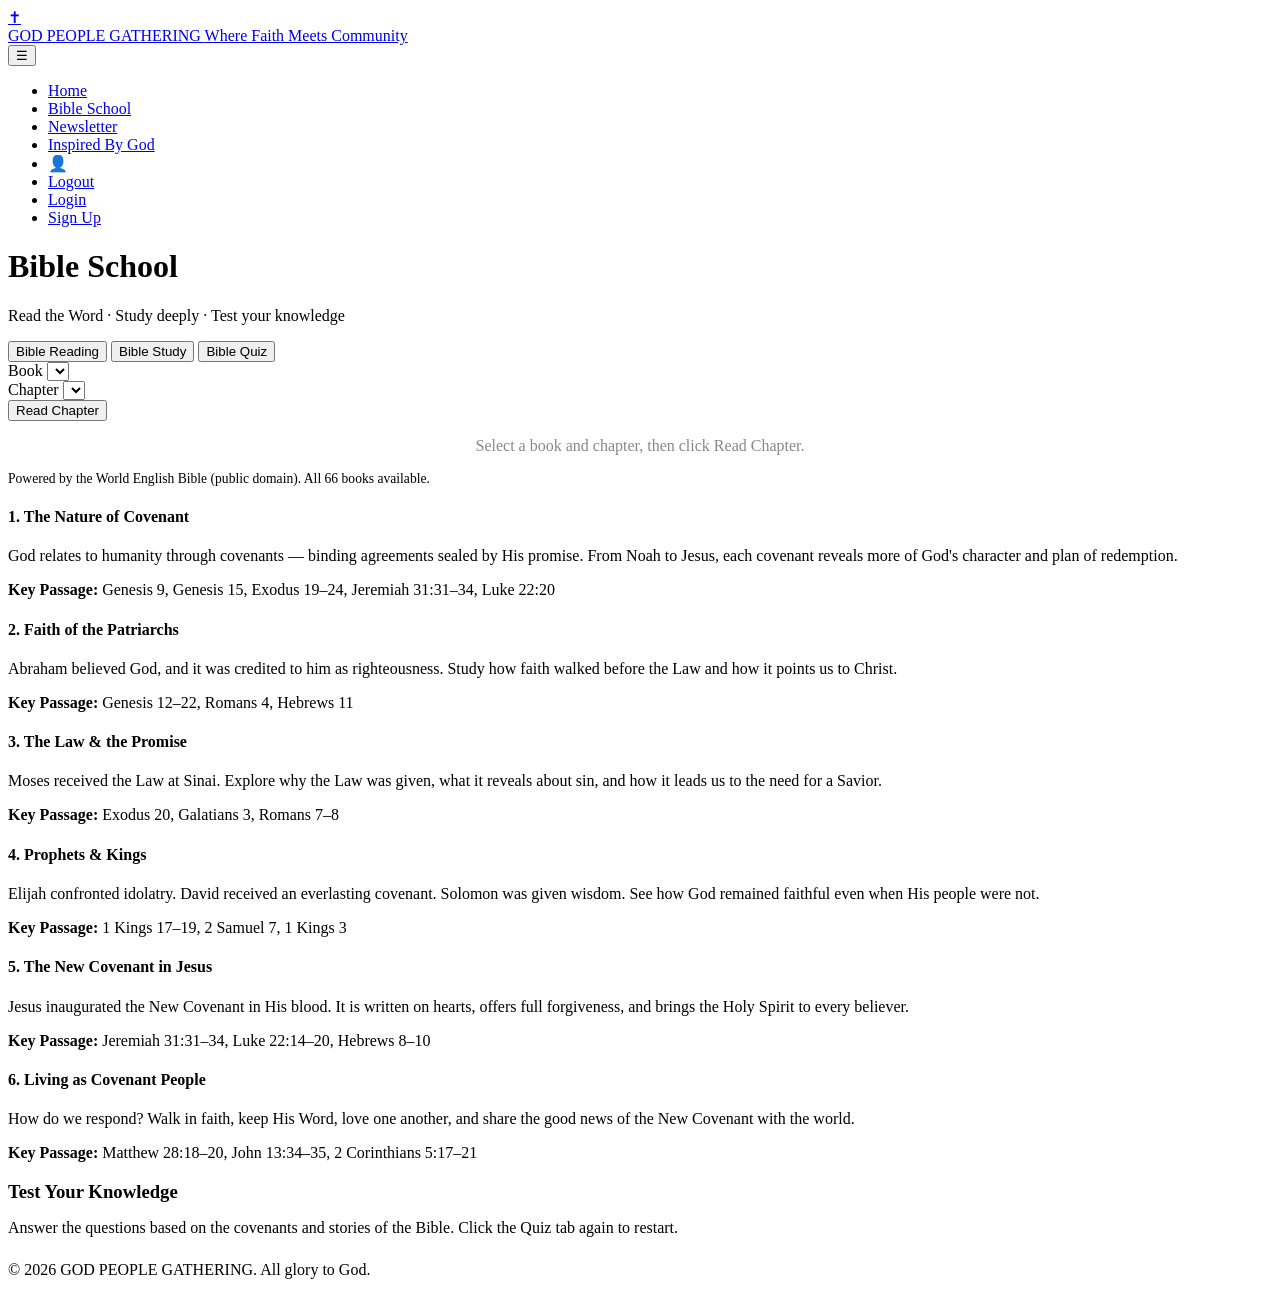
==== bible-school.html @ 18c9f40a "Add files via upload" ====
<!DOCTYPE html>
<html lang="en">
<head>
  <meta charset="UTF-8">
  <meta name="viewport" content="width=device-width, initial-scale=1.0">
  <title>Bible School | GOD PEOPLE GATHERING</title>
  <link rel="stylesheet" href="css/styles.css">
</head>
<body>
  <header class="header">
    <div class="nav-container">
      <a href="index.html" class="logo">
        <div class="logo-icon">✝</div>
        <div class="logo-text">
          GOD PEOPLE GATHERING
          <span>Where Faith Meets Community</span>
        </div>
      </a>
      <button class="menu-toggle" aria-label="Menu">☰</button>
      <ul class="nav-links">
        <li><a href="index.html">Home</a></li>
        <li><a href="bible-school.html" class="active">Bible School</a></li>
        <li><a href="newsletter.html">Newsletter</a></li>
        <li><a href="book.html">Inspired By God</a></li>
        <li class="hidden" data-auth><span class="member-badge">👤 <span data-member-name></span></span></li>
        <li class="hidden" data-auth><a href="#" onclick="logout(); return false;">Logout</a></li>
        <li data-guest><a href="login.html" class="btn-auth">Login</a></li>
        <li data-guest><a href="signup.html" class="btn-auth">Sign Up</a></li>
      </ul>
    </div>
  </header>

  <main class="main">
    <h1 class="section-title">Bible School</h1>
    <p class="section-subtitle">Read the Word · Study deeply · Test your knowledge</p>

    <div class="tabs">
      <button class="tab-btn active" data-tab="reader-tab">Bible Reading</button>
      <button class="tab-btn" data-tab="study-tab">Bible Study</button>
      <button class="tab-btn" data-tab="quiz-tab">Bible Quiz</button>
    </div>

    <!-- Bible Reader -->
    <div id="reader-tab" class="tab-content active">
      <div class="card">
        <div class="bible-controls">
          <div class="form-group">
            <label for="book-select">Book</label>
            <select id="book-select"></select>
          </div>
          <div class="form-group">
            <label for="chapter-select">Chapter</label>
            <select id="chapter-select"></select>
          </div>
          <button class="btn btn-primary" id="load-chapter-btn">Read Chapter</button>
        </div>
        <div id="bible-text" class="bible-text">
          <p style="text-align:center;color:#888;">Select a book and chapter, then click Read Chapter.</p>
        </div>
        <p style="margin-top:1rem; font-size:0.85rem; color:var(--text-muted);">
          Powered by the World English Bible (public domain). All 66 books available.
        </p>
      </div>
    </div>

    <!-- Bible Study -->
    <div id="study-tab" class="tab-content">
      <div class="study-grid">
        <div class="study-card">
          <h4>1. The Nature of Covenant</h4>
          <p>God relates to humanity through covenants — binding agreements sealed by His promise. From Noah to Jesus, each covenant reveals more of God's character and plan of redemption.</p>
          <p><strong>Key Passage:</strong> Genesis 9, Genesis 15, Exodus 19–24, Jeremiah 31:31–34, Luke 22:20</p>
        </div>
        <div class="study-card">
          <h4>2. Faith of the Patriarchs</h4>
          <p>Abraham believed God, and it was credited to him as righteousness. Study how faith walked before the Law and how it points us to Christ.</p>
          <p><strong>Key Passage:</strong> Genesis 12–22, Romans 4, Hebrews 11</p>
        </div>
        <div class="study-card">
          <h4>3. The Law & the Promise</h4>
          <p>Moses received the Law at Sinai. Explore why the Law was given, what it reveals about sin, and how it leads us to the need for a Savior.</p>
          <p><strong>Key Passage:</strong> Exodus 20, Galatians 3, Romans 7–8</p>
        </div>
        <div class="study-card">
          <h4>4. Prophets & Kings</h4>
          <p>Elijah confronted idolatry. David received an everlasting covenant. Solomon was given wisdom. See how God remained faithful even when His people were not.</p>
          <p><strong>Key Passage:</strong> 1 Kings 17–19, 2 Samuel 7, 1 Kings 3</p>
        </div>
        <div class="study-card">
          <h4>5. The New Covenant in Jesus</h4>
          <p>Jesus inaugurated the New Covenant in His blood. It is written on hearts, offers full forgiveness, and brings the Holy Spirit to every believer.</p>
          <p><strong>Key Passage:</strong> Jeremiah 31:31–34, Luke 22:14–20, Hebrews 8–10</p>
        </div>
        <div class="study-card">
          <h4>6. Living as Covenant People</h4>
          <p>How do we respond? Walk in faith, keep His Word, love one another, and share the good news of the New Covenant with the world.</p>
          <p><strong>Key Passage:</strong> Matthew 28:18–20, John 13:34–35, 2 Corinthians 5:17–21</p>
        </div>
      </div>
    </div>

    <!-- Bible Quiz -->
    <div id="quiz-tab" class="tab-content">
      <div class="card">
        <h3 style="color:var(--primary); margin-bottom:1rem;">Test Your Knowledge</h3>
        <p style="color:var(--text-muted); margin-bottom:1.5rem;">Answer the questions based on the covenants and stories of the Bible. Click the Quiz tab again to restart.</p>
        <div id="quiz-container"></div>
      </div>
    </div>
  </main>

  <footer class="footer">
    <p>&copy; 2026 GOD PEOPLE GATHERING. All glory to God.</p>
  </footer>

  <script src="js/app.js"></script>
</body>
</html>
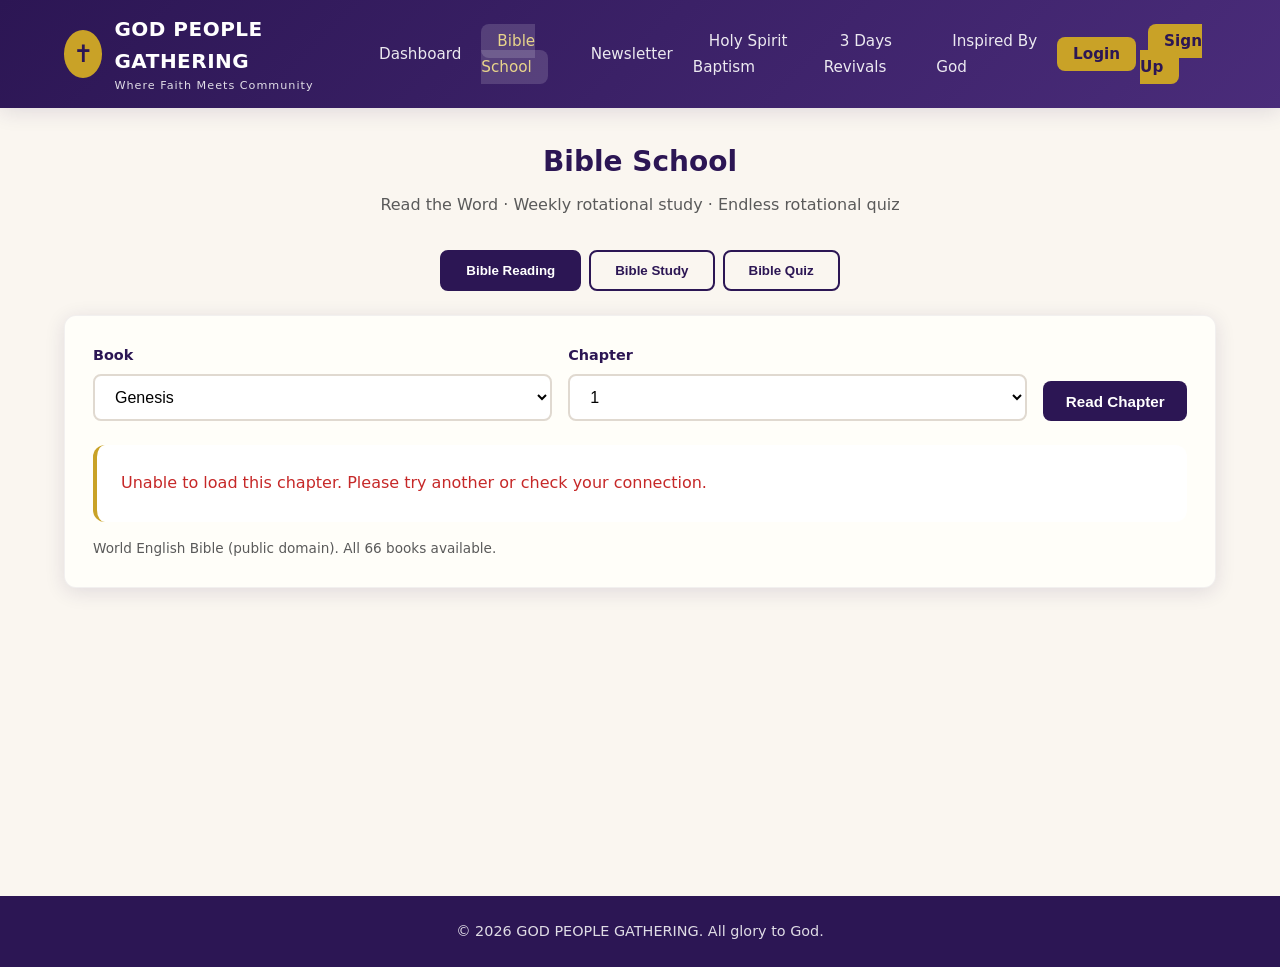
==== commit fc705dbc: "Add files via upload" ====
--- a/bible-school.html
+++ b/bible-school.html
@@ -11,18 +11,16 @@
     <div class="nav-container">
       <a href="index.html" class="logo">
         <div class="logo-icon">✝</div>
-        <div class="logo-text">
-          GOD PEOPLE GATHERING
-          <span>Where Faith Meets Community</span>
-        </div>
+        <div class="logo-text">GOD PEOPLE GATHERING<span>Where Faith Meets Community</span></div>
       </a>
       <button class="menu-toggle" aria-label="Menu">☰</button>
       <ul class="nav-links">
-        <li><a href="index.html">Home</a></li>
+        <li><a href="index.html">Dashboard</a></li>
         <li><a href="bible-school.html" class="active">Bible School</a></li>
         <li><a href="newsletter.html">Newsletter</a></li>
+        <li><a href="holy-spirit.html">Holy Spirit Baptism</a></li>
+        <li><a href="revivals.html">3 Days Revivals</a></li>
         <li><a href="book.html">Inspired By God</a></li>
-        <li class="hidden" data-auth><span class="member-badge">👤 <span data-member-name></span></span></li>
         <li class="hidden" data-auth><a href="#" onclick="logout(); return false;">Logout</a></li>
         <li data-guest><a href="login.html" class="btn-auth">Login</a></li>
         <li data-guest><a href="signup.html" class="btn-auth">Sign Up</a></li>
@@ -32,7 +30,7 @@
 
   <main class="main">
     <h1 class="section-title">Bible School</h1>
-    <p class="section-subtitle">Read the Word · Study deeply · Test your knowledge</p>
+    <p class="section-subtitle">Read the Word · Weekly rotational study · Endless rotational quiz</p>
 
     <div class="tabs">
       <button class="tab-btn active" data-tab="reader-tab">Bible Reading</button>
@@ -40,7 +38,6 @@
       <button class="tab-btn" data-tab="quiz-tab">Bible Quiz</button>
     </div>
 
-    <!-- Bible Reader -->
     <div id="reader-tab" class="tab-content active">
       <div class="card">
         <div class="bible-controls">
@@ -55,55 +52,25 @@
           <button class="btn btn-primary" id="load-chapter-btn">Read Chapter</button>
         </div>
         <div id="bible-text" class="bible-text">
-          <p style="text-align:center;color:#888;">Select a book and chapter, then click Read Chapter.</p>
+          <p style="text-align:center;color:#94a3b8;">Select a book and chapter, then click Read Chapter.</p>
         </div>
         <p style="margin-top:1rem; font-size:0.85rem; color:var(--text-muted);">
-          Powered by the World English Bible (public domain). All 66 books available.
+          World English Bible (public domain). All 66 books available.
         </p>
       </div>
     </div>
 
-    <!-- Bible Study -->
     <div id="study-tab" class="tab-content">
-      <div class="study-grid">
-        <div class="study-card">
-          <h4>1. The Nature of Covenant</h4>
-          <p>God relates to humanity through covenants — binding agreements sealed by His promise. From Noah to Jesus, each covenant reveals more of God's character and plan of redemption.</p>
-          <p><strong>Key Passage:</strong> Genesis 9, Genesis 15, Exodus 19–24, Jeremiah 31:31–34, Luke 22:20</p>
-        </div>
-        <div class="study-card">
-          <h4>2. Faith of the Patriarchs</h4>
-          <p>Abraham believed God, and it was credited to him as righteousness. Study how faith walked before the Law and how it points us to Christ.</p>
-          <p><strong>Key Passage:</strong> Genesis 12–22, Romans 4, Hebrews 11</p>
-        </div>
-        <div class="study-card">
-          <h4>3. The Law & the Promise</h4>
-          <p>Moses received the Law at Sinai. Explore why the Law was given, what it reveals about sin, and how it leads us to the need for a Savior.</p>
-          <p><strong>Key Passage:</strong> Exodus 20, Galatians 3, Romans 7–8</p>
-        </div>
-        <div class="study-card">
-          <h4>4. Prophets & Kings</h4>
-          <p>Elijah confronted idolatry. David received an everlasting covenant. Solomon was given wisdom. See how God remained faithful even when His people were not.</p>
-          <p><strong>Key Passage:</strong> 1 Kings 17–19, 2 Samuel 7, 1 Kings 3</p>
-        </div>
-        <div class="study-card">
-          <h4>5. The New Covenant in Jesus</h4>
-          <p>Jesus inaugurated the New Covenant in His blood. It is written on hearts, offers full forgiveness, and brings the Holy Spirit to every believer.</p>
-          <p><strong>Key Passage:</strong> Jeremiah 31:31–34, Luke 22:14–20, Hebrews 8–10</p>
-        </div>
-        <div class="study-card">
-          <h4>6. Living as Covenant People</h4>
-          <p>How do we respond? Walk in faith, keep His Word, love one another, and share the good news of the New Covenant with the world.</p>
-          <p><strong>Key Passage:</strong> Matthew 28:18–20, John 13:34–35, 2 Corinthians 5:17–21</p>
-        </div>
-      </div>
+      <p class="section-subtitle" style="margin-bottom:1rem;">4-week rolling cycle · A new set of daily stories each week of the year</p>
+      <div id="study-grid" class="study-grid"></div>
     </div>
 
-    <!-- Bible Quiz -->
     <div id="quiz-tab" class="tab-content">
       <div class="card">
-        <h3 style="color:var(--primary); margin-bottom:1rem;">Test Your Knowledge</h3>
-        <p style="color:var(--text-muted); margin-bottom:1.5rem;">Answer the questions based on the covenants and stories of the Bible. Click the Quiz tab again to restart.</p>
+        <h3 style="color:var(--yellow); margin-bottom:0.75rem;">Endless Rotational Quiz</h3>
+        <p style="color:var(--text-muted); margin-bottom:1.25rem;">
+          Questions rotate from a large bank of Bible stories and verses. Answer a batch, then load the next — it never ends.
+        </p>
         <div id="quiz-container"></div>
       </div>
     </div>
@@ -112,7 +79,6 @@
   <footer class="footer">
     <p>&copy; 2026 GOD PEOPLE GATHERING. All glory to God.</p>
   </footer>
-
   <script src="js/app.js"></script>
 </body>
 </html>
--- a/css/styles.css
+++ b/css/styles.css
@@ -0,0 +1,724 @@
+/* GOD PEOPLE GATHERING - Church Website Styles */
+:root {
+  --primary: #2c1654;
+  --primary-light: #4a2c7a;
+  --gold: #c9a227;
+  --gold-light: #e8d48b;
+  --cream: #faf6f0;
+  --soft-white: #fffef9;
+  --text: #2a2a2a;
+  --text-muted: #5a5a5a;
+  --success: #2e7d32;
+  --error: #c62828;
+  --shadow: 0 4px 20px rgba(44, 22, 84, 0.12);
+  --radius: 12px;
+  --transition: all 0.3s ease;
+}
+
+* {
+  margin: 0;
+  padding: 0;
+  box-sizing: border-box;
+}
+
+body {
+  font-family: 'Segoe UI', system-ui, -apple-system, sans-serif;
+  background: var(--cream);
+  color: var(--text);
+  line-height: 1.6;
+  min-height: 100vh;
+}
+
+/* Header & Nav */
+.header {
+  background: linear-gradient(135deg, var(--primary) 0%, var(--primary-light) 100%);
+  color: white;
+  position: sticky;
+  top: 0;
+  z-index: 1000;
+  box-shadow: var(--shadow);
+}
+
+.nav-container {
+  max-width: 1200px;
+  margin: 0 auto;
+  padding: 0.8rem 1.5rem;
+  display: flex;
+  align-items: center;
+  justify-content: space-between;
+  gap: 1rem;
+}
+
+.logo {
+  display: flex;
+  align-items: center;
+  gap: 0.75rem;
+  text-decoration: none;
+  color: white;
+}
+
+.logo-icon {
+  width: 48px;
+  height: 48px;
+  background: var(--gold);
+  border-radius: 50%;
+  display: flex;
+  align-items: center;
+  justify-content: center;
+  font-size: 1.5rem;
+  font-weight: bold;
+  color: var(--primary);
+}
+
+.logo-text {
+  font-size: 1.25rem;
+  font-weight: 700;
+  letter-spacing: 0.5px;
+}
+
+.logo-text span {
+  display: block;
+  font-size: 0.7rem;
+  font-weight: 400;
+  opacity: 0.85;
+  letter-spacing: 1px;
+}
+
+.nav-links {
+  display: flex;
+  list-style: none;
+  gap: 0.25rem;
+  align-items: center;
+}
+
+.nav-links a {
+  color: rgba(255,255,255,0.9);
+  text-decoration: none;
+  padding: 0.5rem 1rem;
+  border-radius: 8px;
+  font-weight: 500;
+  font-size: 0.95rem;
+  transition: var(--transition);
+}
+
+.nav-links a:hover,
+.nav-links a.active {
+  background: rgba(255,255,255,0.15);
+  color: var(--gold-light);
+}
+
+.nav-links .btn-auth {
+  background: var(--gold);
+  color: var(--primary) !important;
+  font-weight: 600;
+  margin-left: 0.5rem;
+}
+
+.nav-links .btn-auth:hover {
+  background: var(--gold-light);
+}
+
+.menu-toggle {
+  display: none;
+  background: none;
+  border: none;
+  color: white;
+  font-size: 1.75rem;
+  cursor: pointer;
+  padding: 0.25rem;
+}
+
+/* Main content */
+.main {
+  max-width: 1200px;
+  margin: 0 auto;
+  padding: 2rem 1.5rem;
+  min-height: calc(100vh - 160px);
+}
+
+/* Hero / Dashboard */
+.hero {
+  background: linear-gradient(135deg, var(--primary) 0%, #3d1f6b 50%, var(--primary-light) 100%);
+  color: white;
+  border-radius: var(--radius);
+  padding: 3rem 2rem;
+  text-align: center;
+  margin-bottom: 2.5rem;
+  position: relative;
+  overflow: hidden;
+}
+
+.hero::before {
+  content: '';
+  position: absolute;
+  top: -50%;
+  right: -20%;
+  width: 400px;
+  height: 400px;
+  background: radial-gradient(circle, rgba(201,162,39,0.2) 0%, transparent 70%);
+  border-radius: 50%;
+}
+
+.hero h1 {
+  font-size: 2.5rem;
+  margin-bottom: 0.5rem;
+  position: relative;
+}
+
+.hero p {
+  font-size: 1.15rem;
+  opacity: 0.9;
+  max-width: 600px;
+  margin: 0 auto 1.5rem;
+  position: relative;
+}
+
+.dashboard-cards {
+  display: grid;
+  grid-template-columns: repeat(auto-fit, minmax(280px, 1fr));
+  gap: 1.5rem;
+  margin-bottom: 2.5rem;
+}
+
+.card {
+  background: var(--soft-white);
+  border-radius: var(--radius);
+  padding: 1.75rem;
+  box-shadow: var(--shadow);
+  transition: var(--transition);
+  border: 1px solid rgba(44,22,84,0.06);
+}
+
+.card:hover {
+  transform: translateY(-4px);
+  box-shadow: 0 8px 30px rgba(44, 22, 84, 0.15);
+}
+
+.card-header {
+  display: flex;
+  align-items: center;
+  gap: 0.75rem;
+  margin-bottom: 1rem;
+}
+
+.card-icon {
+  width: 42px;
+  height: 42px;
+  background: linear-gradient(135deg, var(--primary), var(--primary-light));
+  color: white;
+  border-radius: 10px;
+  display: flex;
+  align-items: center;
+  justify-content: center;
+  font-size: 1.25rem;
+}
+
+.card h3 {
+  color: var(--primary);
+  font-size: 1.15rem;
+}
+
+.affirmation-text, .verse-text {
+  font-size: 1.1rem;
+  font-style: italic;
+  color: var(--text);
+  margin: 1rem 0;
+  line-height: 1.7;
+}
+
+.verse-ref {
+  color: var(--gold);
+  font-weight: 600;
+  font-style: normal;
+  font-size: 0.95rem;
+}
+
+.btn {
+  display: inline-flex;
+  align-items: center;
+  gap: 0.5rem;
+  padding: 0.7rem 1.4rem;
+  border: none;
+  border-radius: 8px;
+  font-weight: 600;
+  font-size: 0.95rem;
+  cursor: pointer;
+  transition: var(--transition);
+  text-decoration: none;
+}
+
+.btn-primary {
+  background: var(--primary);
+  color: white;
+}
+
+.btn-primary:hover {
+  background: var(--primary-light);
+}
+
+.btn-gold {
+  background: var(--gold);
+  color: var(--primary);
+}
+
+.btn-gold:hover {
+  background: var(--gold-light);
+}
+
+.btn-outline {
+  background: transparent;
+  border: 2px solid var(--primary);
+  color: var(--primary);
+}
+
+.btn-outline:hover {
+  background: var(--primary);
+  color: white;
+}
+
+/* Auth forms */
+.auth-container {
+  max-width: 440px;
+  margin: 2rem auto;
+}
+
+.auth-card {
+  background: var(--soft-white);
+  border-radius: var(--radius);
+  padding: 2.5rem;
+  box-shadow: var(--shadow);
+}
+
+.auth-card h2 {
+  text-align: center;
+  color: var(--primary);
+  margin-bottom: 0.5rem;
+}
+
+.auth-card .subtitle {
+  text-align: center;
+  color: var(--text-muted);
+  margin-bottom: 2rem;
+  font-size: 0.95rem;
+}
+
+.form-group {
+  margin-bottom: 1.25rem;
+}
+
+.form-group label {
+  display: block;
+  margin-bottom: 0.4rem;
+  font-weight: 600;
+  color: var(--primary);
+  font-size: 0.9rem;
+}
+
+.form-group input,
+.form-group select,
+.form-group textarea {
+  width: 100%;
+  padding: 0.75rem 1rem;
+  border: 2px solid #e0d9d0;
+  border-radius: 8px;
+  font-size: 1rem;
+  transition: var(--transition);
+  background: white;
+}
+
+.form-group input:focus,
+.form-group select:focus,
+.form-group textarea:focus {
+  outline: none;
+  border-color: var(--primary);
+  box-shadow: 0 0 0 3px rgba(44, 22, 84, 0.1);
+}
+
+.form-error {
+  color: var(--error);
+  font-size: 0.85rem;
+  margin-top: 0.35rem;
+  display: none;
+}
+
+.form-success {
+  color: var(--success);
+  font-size: 0.9rem;
+  text-align: center;
+  margin-top: 1rem;
+  display: none;
+}
+
+.auth-switch {
+  text-align: center;
+  margin-top: 1.5rem;
+  font-size: 0.95rem;
+  color: var(--text-muted);
+}
+
+.auth-switch a {
+  color: var(--primary);
+  font-weight: 600;
+  text-decoration: none;
+}
+
+.auth-switch a:hover {
+  text-decoration: underline;
+}
+
+/* Bible School */
+.section-title {
+  color: var(--primary);
+  font-size: 1.75rem;
+  margin-bottom: 0.5rem;
+  text-align: center;
+}
+
+.section-subtitle {
+  text-align: center;
+  color: var(--text-muted);
+  margin-bottom: 2rem;
+}
+
+.tabs {
+  display: flex;
+  gap: 0.5rem;
+  margin-bottom: 1.5rem;
+  flex-wrap: wrap;
+  justify-content: center;
+}
+
+.tab-btn {
+  padding: 0.7rem 1.5rem;
+  border: 2px solid var(--primary);
+  background: transparent;
+  color: var(--primary);
+  border-radius: 8px;
+  font-weight: 600;
+  cursor: pointer;
+  transition: var(--transition);
+}
+
+.tab-btn.active,
+.tab-btn:hover {
+  background: var(--primary);
+  color: white;
+}
+
+.tab-content {
+  display: none;
+}
+
+.tab-content.active {
+  display: block;
+}
+
+.bible-controls {
+  display: flex;
+  flex-wrap: wrap;
+  gap: 1rem;
+  margin-bottom: 1.5rem;
+  align-items: flex-end;
+}
+
+.bible-controls .form-group {
+  margin-bottom: 0;
+  flex: 1;
+  min-width: 140px;
+}
+
+.bible-text {
+  background: white;
+  border-radius: var(--radius);
+  padding: 1.5rem;
+  border-left: 4px solid var(--gold);
+  max-height: 500px;
+  overflow-y: auto;
+  line-height: 1.8;
+}
+
+.bible-text .verse {
+  margin-bottom: 0.75rem;
+}
+
+.bible-text .verse-num {
+  color: var(--gold);
+  font-weight: 700;
+  margin-right: 0.4rem;
+  font-size: 0.85rem;
+}
+
+.study-grid {
+  display: grid;
+  grid-template-columns: repeat(auto-fit, minmax(280px, 1fr));
+  gap: 1.25rem;
+}
+
+.study-card {
+  background: white;
+  border-radius: var(--radius);
+  padding: 1.5rem;
+  border-top: 4px solid var(--primary);
+  box-shadow: var(--shadow);
+}
+
+.study-card h4 {
+  color: var(--primary);
+  margin-bottom: 0.5rem;
+}
+
+.quiz-question {
+  background: white;
+  border-radius: var(--radius);
+  padding: 1.5rem;
+  margin-bottom: 1.25rem;
+  box-shadow: var(--shadow);
+}
+
+.quiz-options {
+  list-style: none;
+  margin-top: 1rem;
+}
+
+.quiz-options li {
+  margin-bottom: 0.6rem;
+}
+
+.quiz-options label {
+  display: flex;
+  align-items: center;
+  gap: 0.6rem;
+  padding: 0.6rem 1rem;
+  border: 2px solid #e0d9d0;
+  border-radius: 8px;
+  cursor: pointer;
+  transition: var(--transition);
+}
+
+.quiz-options label:hover {
+  border-color: var(--primary);
+  background: rgba(44,22,84,0.03);
+}
+
+.quiz-options input {
+  accent-color: var(--primary);
+}
+
+.quiz-result {
+  margin-top: 1.5rem;
+  padding: 1.25rem;
+  border-radius: var(--radius);
+  text-align: center;
+  font-weight: 600;
+  display: none;
+}
+
+.quiz-result.correct {
+  background: #e8f5e9;
+  color: var(--success);
+}
+
+.quiz-result.incorrect {
+  background: #ffebee;
+  color: var(--error);
+}
+
+/* Newsletter */
+.covenant-grid {
+  display: grid;
+  grid-template-columns: repeat(auto-fit, minmax(320px, 1fr));
+  gap: 1.75rem;
+}
+
+.covenant-card {
+  background: white;
+  border-radius: var(--radius);
+  overflow: hidden;
+  box-shadow: var(--shadow);
+  transition: var(--transition);
+}
+
+.covenant-card:hover {
+  transform: translateY(-6px);
+  box-shadow: 0 12px 35px rgba(44, 22, 84, 0.18);
+}
+
+.covenant-img {
+  height: 180px;
+  background-size: cover;
+  background-position: center;
+  position: relative;
+}
+
+.covenant-img::after {
+  content: '';
+  position: absolute;
+  inset: 0;
+  background: linear-gradient(to top, rgba(0,0,0,0.5), transparent);
+}
+
+.covenant-badge {
+  position: absolute;
+  top: 1rem;
+  left: 1rem;
+  background: var(--gold);
+  color: var(--primary);
+  padding: 0.3rem 0.8rem;
+  border-radius: 20px;
+  font-size: 0.75rem;
+  font-weight: 700;
+  z-index: 1;
+}
+
+.covenant-body {
+  padding: 1.5rem;
+}
+
+.covenant-body h3 {
+  color: var(--primary);
+  margin-bottom: 0.5rem;
+}
+
+.covenant-body .covenant-title {
+  color: var(--gold);
+  font-weight: 600;
+  font-size: 0.9rem;
+  margin-bottom: 0.75rem;
+}
+
+.covenant-body p {
+  color: var(--text-muted);
+  font-size: 0.95rem;
+  margin-bottom: 1rem;
+}
+
+/* Book page */
+.book-hero {
+  text-align: center;
+  padding: 2rem;
+  background: white;
+  border-radius: var(--radius);
+  box-shadow: var(--shadow);
+  margin-bottom: 2rem;
+}
+
+.book-hero h2 {
+  color: var(--primary);
+  font-size: 2rem;
+  margin-bottom: 0.5rem;
+}
+
+.upload-zone {
+  border: 3px dashed var(--primary);
+  border-radius: var(--radius);
+  padding: 3rem 2rem;
+  text-align: center;
+  background: rgba(44,22,84,0.03);
+  transition: var(--transition);
+  cursor: pointer;
+}
+
+.upload-zone:hover,
+.upload-zone.dragover {
+  background: rgba(44,22,84,0.08);
+  border-color: var(--gold);
+}
+
+.upload-zone input {
+  display: none;
+}
+
+.upload-icon {
+  font-size: 3rem;
+  margin-bottom: 1rem;
+}
+
+.download-box {
+  background: linear-gradient(135deg, var(--primary), var(--primary-light));
+  color: white;
+  border-radius: var(--radius);
+  padding: 2.5rem;
+  text-align: center;
+}
+
+.download-box h3 {
+  margin-bottom: 0.75rem;
+}
+
+/* Footer */
+.footer {
+  background: var(--primary);
+  color: rgba(255,255,255,0.85);
+  text-align: center;
+  padding: 1.5rem;
+  margin-top: 3rem;
+  font-size: 0.9rem;
+}
+
+.footer a {
+  color: var(--gold-light);
+  text-decoration: none;
+}
+
+/* Member badge */
+.member-badge {
+  display: inline-flex;
+  align-items: center;
+  gap: 0.4rem;
+  background: rgba(201,162,39,0.2);
+  color: var(--gold-light);
+  padding: 0.3rem 0.8rem;
+  border-radius: 20px;
+  font-size: 0.85rem;
+  font-weight: 600;
+}
+
+/* Responsive */
+@media (max-width: 768px) {
+  .menu-toggle {
+    display: block;
+  }
+
+  .nav-links {
+    display: none;
+    position: absolute;
+    top: 100%;
+    left: 0;
+    right: 0;
+    background: var(--primary);
+    flex-direction: column;
+    padding: 1rem;
+    gap: 0.25rem;
+    box-shadow: var(--shadow);
+  }
+
+  .nav-links.open {
+    display: flex;
+  }
+
+  .nav-links a {
+    width: 100%;
+    text-align: center;
+  }
+
+  .hero h1 {
+    font-size: 1.75rem;
+  }
+
+  .bible-controls {
+    flex-direction: column;
+  }
+}
+
+/* Utility */
+.hidden {
+  display: none !important;
+}
+
+.text-center {
+  text-align: center;
+}
+
+.mt-1 { margin-top: 1rem; }
+.mt-2 { margin-top: 2rem; }
+.mb-2 { margin-bottom: 2rem; }
